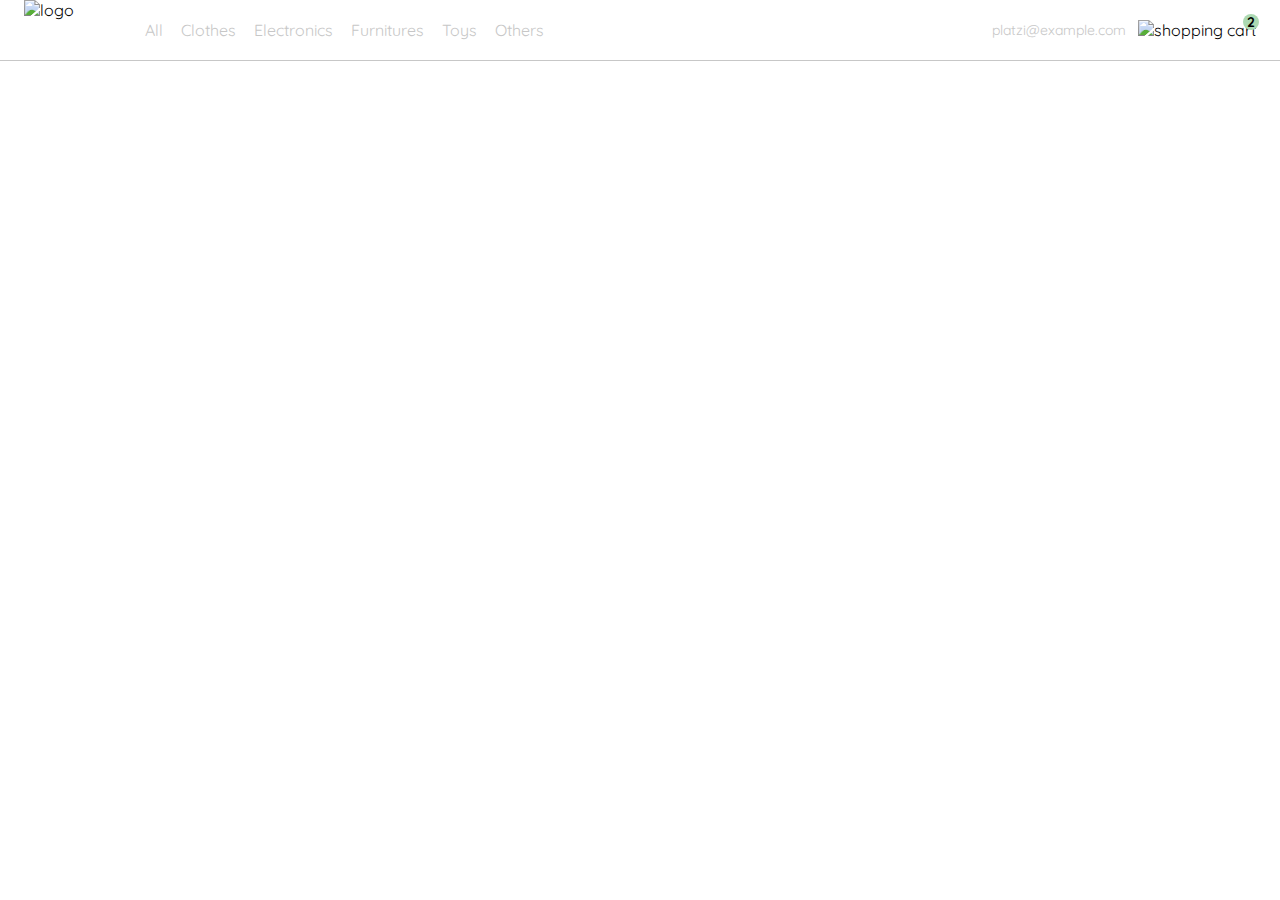
==== index.html @ e910cf51 "Prmera fusion" ====
<!-- Class 11 and class 7 -->


<!DOCTYPE html>
<html lang="en">
<head>
  <meta charset="UTF-8">
  <meta http-equiv="X-UA-Compatible" content="IE=edge">
  <meta name="viewport" content="width=device-width, initial-scale=1.0">
  <title>Tienda Online: pretty things</title>

  <link rel="preconnect" href="https://fonts.googleapis.com">
  <link rel="preconnect" href="https://fonts.gstatic.com" crossorigin>
  <link href="https://fonts.googleapis.com/css2?family=Quicksand:wght@300;500;700&display=swap" rel="stylesheet">
  

 <link rel="stylesheet" href="./style.css">
</head>
<body>
  <nav>
    <img src="./icons/icon_menu.svg" alt="menu" class="menu">

    <div class="navbar-left">
      <img src="./logos/logo_yard_sale.svg" alt="logo" class="logo">

      <ul>
        <li>
          <a href="/">All</a>
        </li>
        <li>
          <a href="/">Clothes</a>
        </li>
        <li>
          <a href="/">Electronics</a>
        </li>
        <li>
          <a href="/">Furnitures</a>
        </li>
        <li>
          <a href="/">Toys</a>
        </li>
        <li>
          <a href="/">Others</a>
        </li>
      </ul>
    </div>

    <div class="navbar-right">
      <ul>
        <li class="navbar-email">platzi@example.com</li>
        <li class="navbar-shopping-cart">
          <img src="./icons/icon_shopping_cart.svg" alt="shopping cart">
          <div>2</div>
        </li>
      </ul>
    </div>
    <div class="desktop-menu inactive">
        <ul>
          <li>
            <a href="/" class="title">My orders</a>
          </li>
    
          <li>
            <a href="/">My account</a>
          </li>
    
          <li>
            <a href="/">Sign out</a>
          </li>
        </ul>
      </div>
  </nav>
  <script src="./main.js"></script>
</body>
</html>
---- style.css ----
:root {
    --white: #FFFFFF;
    --black: #000000;
    --very-light-pink: #C7C7C7;
    --text-input-field: #F7F7F7;
    --hospital-green: #ACD9B2;
    --sm: 14px;
    --md: 16px;
    --lg: 18px;
  }
  body {
    margin: 0;
    font-family: 'Quicksand', sans-serif;
  }
  .inactive {
    display: none;
  }
  nav {
    display: flex;
    justify-content: space-between;
    padding: 0 24px;
    border-bottom: 1px solid var(--very-light-pink);
  }
  .menu {
    display: none;
  }
  .logo {
    width: 100px;
  }
  .navbar-left ul,
  .navbar-right ul {
    list-style: none;
    padding: 0;
    margin: 0;
    display: flex;
    align-items: center;
    height: 60px;
  }
  .navbar-left {
    display: flex;
  }
  .navbar-left ul {
    margin-left: 12px;
  }
  .navbar-left ul li a,
  .navbar-right ul li a {
    text-decoration: none;
    color: var(--very-light-pink);
    border: 1px solid var(--white);
    padding: 8px;
    border-radius: 8px;
  }
  .navbar-left ul li a:hover,
  .navbar-right ul li a:hover {
    border: 1px solid var(--hospital-green);
    color: var(--hospital-green);
  }
  .navbar-email {
    color: var(--very-light-pink);
    cursor: pointer;
    font-size: var(--sm);
    margin-right: 12px;
  }
  .navbar-shopping-cart {
    position: relative;
  }
  .navbar-shopping-cart div {
    width: 16px;
    height: 16px;
    background-color: var(--hospital-green);
    border-radius: 50%;
    font-size: var(--sm);
    font-weight: bold;
    position: absolute;
    top: -6px;
    right: -3px;
    display: flex;
    justify-content: center;
    align-items: center;
  }


  .desktop-menu {
    position: absolute;
    top: 60px;
    right: 50px;
    background-color: var(--white);
    width: 100px;
    height: auto;
    border: 1px solid var(--very-light-pink);
    border-radius: 6px;
    padding: 20px 20px 0 20px;
  }
  .desktop-menu ul {
    list-style: none;
    padding: 0;
    margin: 0;
  }
  .desktop-menu ul li {
    text-align: end;
  }
  .desktop-menu ul li:nth-child(1),
  .desktop-menu ul li:nth-child(2) {
    font-weight: bold;
  }
  .desktop-menu ul li:last-child {
    padding-top: 20px;
    border-top: 1px solid var(--very-light-pink);
  }
  .desktop-menu ul li:last-child a {
    color: var(--hospital-green);
    font-size: var(--sm);
  }
  .desktop-menu ul li a {
    color: var(--back);
    text-decoration: none;
    margin-bottom: 20px;
    display: inline-block;
  }






  @media (max-width: 640px) {
    .menu {
      display: block;
    }
    .navbar-left ul {
      display: none;
    }
    .navbar-email {
      display: none;
    }
  }
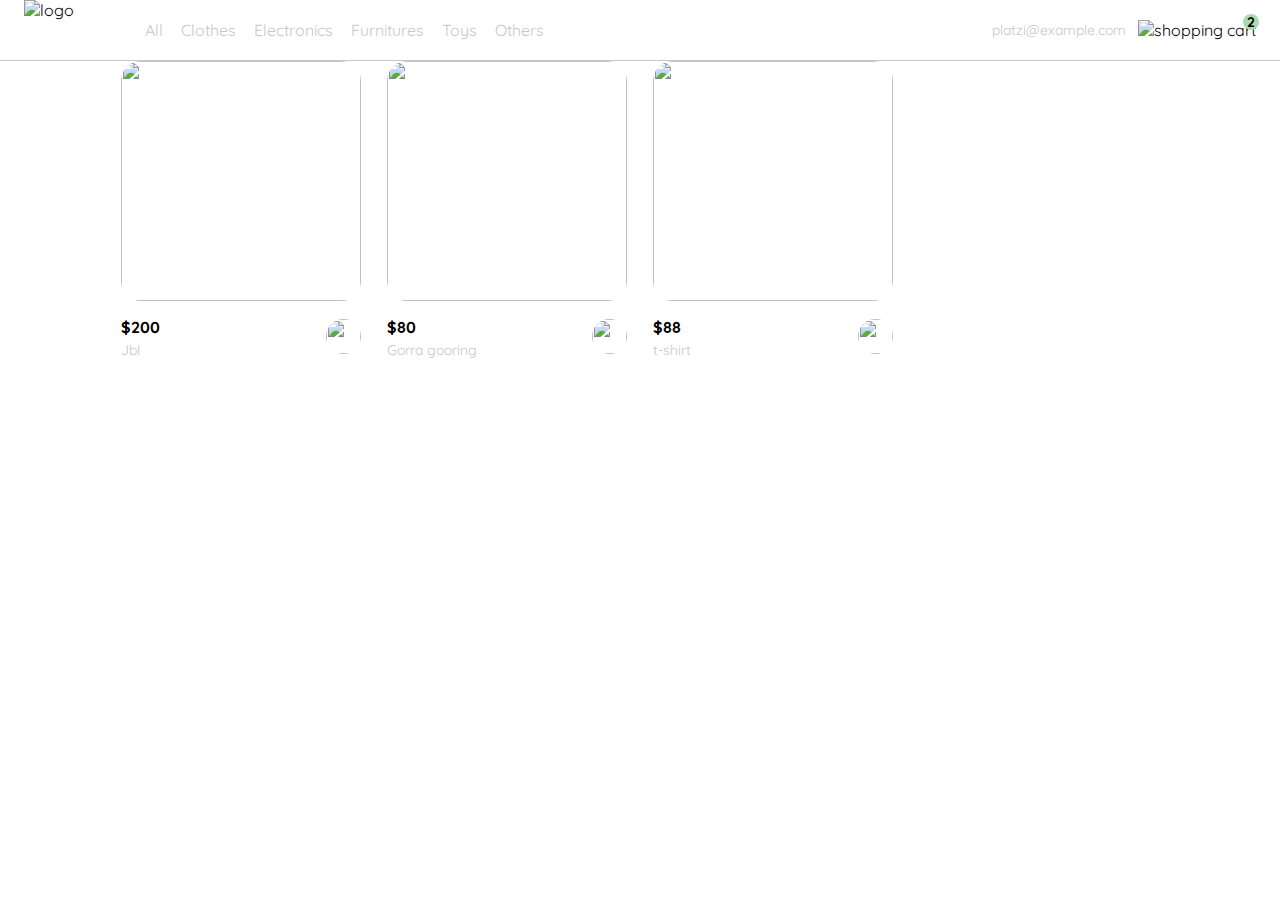
==== commit 28b01f55: "Se agrego lista de productos dinamics" ====
--- a/index.html
+++ b/index.html
@@ -69,7 +69,101 @@
           </li>
         </ul>
       </div>
+      <div class="mobile-menu inactive">
+        <ul>
+          <li>
+            <a href="/">CATEGORIES</a>
+          </li>
+          <li>
+            <a href="/">All</a>
+          </li>
+          <li>
+            <a href="/">Clothes</a>
+          </li>
+          <li>
+            <a href="/">Electronics</a>
+          </li>
+          <li>
+            <a href="/">Furnitures</a>
+          </li>
+          <li>
+            <a href="/">Toys</a>
+          </li>
+          <li>
+            <a href="/">Other</a>
+          </li>
+        </ul>
+    
+        <ul>
+          <li>
+            <a href="/">My orders</a>
+          </li>
+          <li>
+            <a href="/">My account</a>
+          </li>
+        </ul>
+    
+        <ul>
+          <li>
+            <a href="/" class="email">platzi@example.com</a>
+          </li>
+          <li>
+            <a href="/" class="sign-out">Sign out</a>
+          </li>
+        </ul>
+      </div>
   </nav>
+  <aside class="product-detail inactive">
+    <div class="title-container">
+      <img src="./icons/flechita.svg" alt="arrow">
+      <p class="title">My order</p>
+    </div>
+
+    <div class="my-order-content">
+      <div class="shopping-cart">
+        <figure>
+          <img src="https://images.pexels.com/photos/276517/pexels-photo-276517.jpeg?auto=compress&cs=tinysrgb&dpr=2&h=650&w=940" alt="bike">
+        </figure>
+        <p>Bike</p>
+        <p>$30,00</p>
+        <img src="./icons/icon_close.png" alt="close">
+      </div>
+
+      <div class="shopping-cart">
+        <figure>
+          <img src="https://images.pexels.com/photos/276517/pexels-photo-276517.jpeg?auto=compress&cs=tinysrgb&dpr=2&h=650&w=940" alt="bike">
+        </figure>
+        <p>Bike</p>
+        <p>$30,00</p>
+        <img src="./icons/icon_close.png" alt="close">
+      </div>
+
+      <div class="shopping-cart">
+        <figure>
+          <img src="https://images.pexels.com/photos/276517/pexels-photo-276517.jpeg?auto=compress&cs=tinysrgb&dpr=2&h=650&w=940" alt="bike">
+        </figure>
+        <p>Bike</p>
+        <p>$30,00</p>
+        <img src="./icons/icon_close.png" alt="close">
+      </div>
+
+      <div class="order">
+        <p>
+          <span>Total</span>
+        </p>
+        <p>$560.00</p>
+      </div>
+
+      <button class="primary-button">
+        Checkout
+      </button>
+    </div>
+  </div>
+</aside>
+ <section class="main-container">
+    <div class="cards-container">
+      </div>
+    </section> 
   <script src="./main.js"></script>
 </body>
 </html>--- a/style.css
+++ b/style.css
@@ -1,3 +1,5 @@
+/* Estilos generales */
+
 :root {
     --white: #FFFFFF;
     --black: #000000;
@@ -15,6 +17,7 @@
   .inactive {
     display: none;
   }
+  /* Estilos de la barra de navigation */
   nav {
     display: flex;
     justify-content: space-between;
@@ -79,7 +82,7 @@
     align-items: center;
   }
 
-
+/* Menu en desktop  */
   .desktop-menu {
     position: absolute;
     top: 60px;
@@ -117,10 +120,155 @@
     margin-bottom: 20px;
     display: inline-block;
   }
-
-
-
-
+/* Menu en mobile  */
+.mobile-menu {
+  
+  padding: 24px;
+  position: absolute;
+  top: 60px;
+}
+.mobile-menu a {
+  text-decoration: none;
+  color: var(--black);
+  font-weight: bold;
+  /* margin-bottom: 24px; */
+}
+.mobile-menu ul {
+  padding: 0;
+  margin: 24px 0 0;
+  list-style: none;
+}
+.mobile-menu ul:nth-child(1) {
+  border-bottom: 1px solid var(--very-light-pink);
+}
+.mobile-menu ul li {
+  margin-bottom: 24px;
+}
+.email {
+  font-size: var(--sm);
+  font-weight: 300 !important;
+}
+.sign-out {
+  font-size: var(--sm);
+  color: var(--hospital-green) !important;
+}
+/* Shopping Car */
+.product-detail {
+  background-color: var(--white);
+  width: 360px;
+  padding:0px 24px;
+  box-sizing: border-box;
+  position: absolute;
+  right: 0;
+}
+.title-container {
+  display: flex;
+}
+.title-container img {
+  transform: rotate(180deg);
+  margin-right: 14px;
+}
+.title {
+  font-size: var(--lg);
+  font-weight: bold;
+}
+.order {
+  display: grid;
+  grid-template-columns: auto 1fr;
+  gap: 16px;
+  align-items: center;
+  background-color: var(--text-input-field);
+  margin-bottom: 24px;
+  border-radius: 8px;
+  padding: 0 24px;
+}
+.order p:nth-child(1) {
+  display: flex;
+  flex-direction: column;
+}
+.order p span:nth-child(1) {
+  font-size: var(--md);
+  font-weight: bold;
+}
+.order p:nth-child(2) {
+  text-align: end;
+  font-weight: bold;
+}
+.shopping-cart {
+  display: grid;
+  grid-template-columns: auto 1fr auto auto;
+  gap: 16px;
+  margin-bottom: 24px;
+  align-items: center;
+}
+.shopping-cart figure {
+  margin: 0;
+}
+.shopping-cart figure img {
+  width: 70px;
+  height: 70px;
+  border-radius: 20px;
+  object-fit: cover;
+}
+.shopping-cart p:nth-child(2) {
+  color: var(--very-light-pink);
+}
+.shopping-cart p:nth-child(3) {
+  font-size: var(--md);
+  font-weight: bold;
+}
+.primary-button {
+  background-color: var(--hospital-green);
+  border-radius: 8px;
+  border: none;
+  color: var(--white);
+  width: 100%;
+  cursor: pointer;
+  font-size: var(--md);
+  font-weight: bold;
+  height: 50px;
+}
+/* lista de articulos */
+.cards-container {
+  display: grid;
+  grid-template-columns: repeat(auto-fill, 240px);
+  gap: 26px;
+  place-content: center;
+}
+.product-card {
+  width: 240px;
+}
+.product-card img {
+  width: 240px;
+  height: 240px;
+  border-radius: 20px;
+  object-fit: cover;
+}
+.product-info {
+  display: flex;
+  justify-content: space-between;
+  align-items: center;
+  margin-top: 12px;
+}
+.product-info figure {
+  margin: 0;
+}
+.product-info figure img {
+  width: 35px;
+  height: 35px;
+}
+.product-info div p:nth-child(1) {
+  font-weight: bold;
+  font-size: var(--md);
+  margin-top: 0;
+  margin-bottom: 4px;
+}
+.product-info div p:nth-child(2) {
+  font-size: var(--sm);
+  margin-top: 0;
+  margin-bottom: 0;
+  color: var(--very-light-pink);
+}
 
 
   @media (max-width: 640px) {
@@ -133,4 +281,26 @@
     .navbar-email {
       display: none;
     }
+    .desktop-menu{
+      display: none;
+    }
+    .product-detail {
+      width: 100%;
+    }
+    .cards-container {
+      grid-template-columns: repeat(auto-fill, 140px);
+    }
+    .product-card {
+      width: 140px;
+    }
+    .product-card img {
+      width: 140px;
+      height: 140px;
+    }
+  }
+
+  @media (min-width: 641px) {
+    .mobile-menu{
+      display: none;
+    }
   }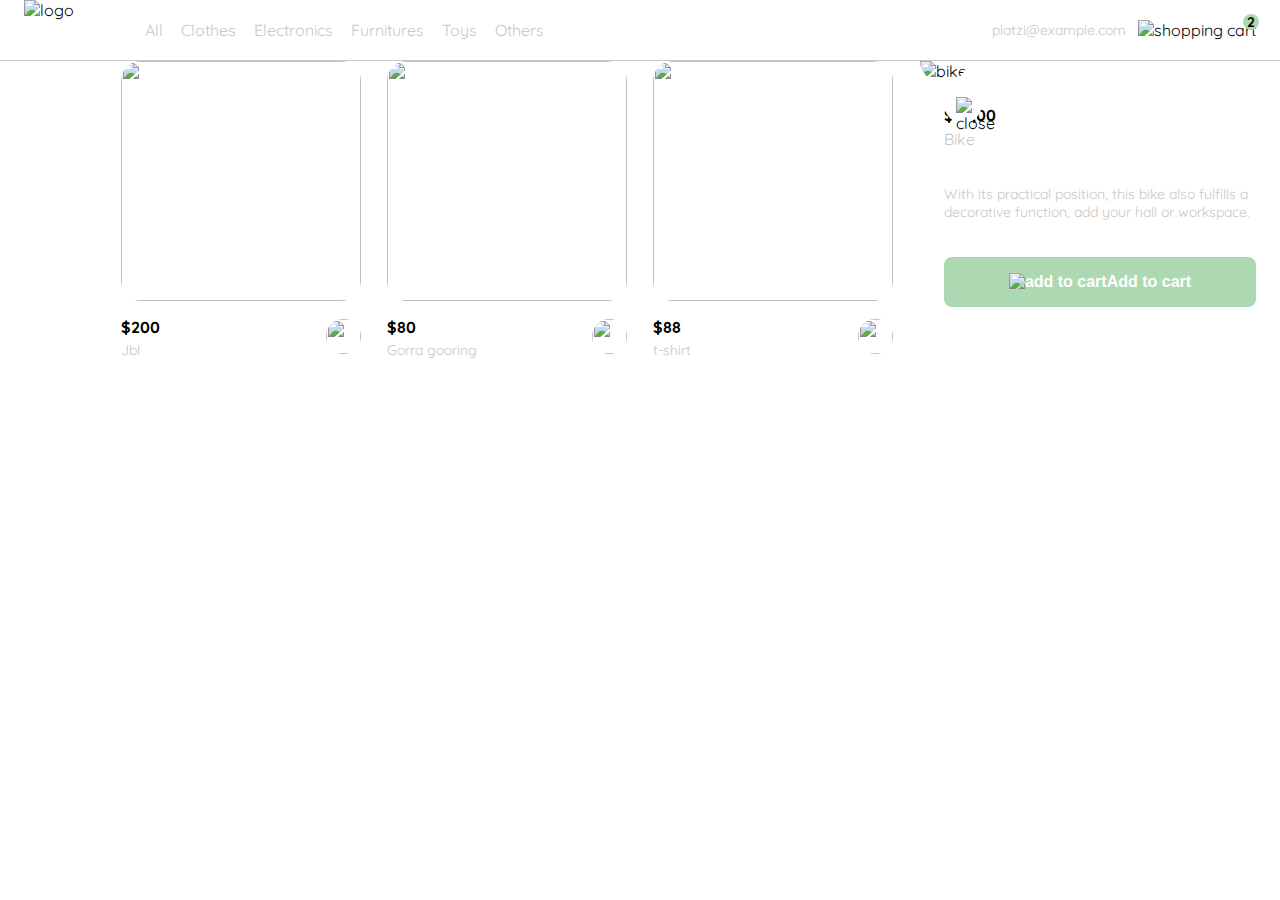
==== commit 38a0a575: "Un commit sugerido por la masacre a continuacion" ====
--- a/index.html
+++ b/index.html
@@ -160,6 +160,23 @@
     </div>
   </div>
 </aside>
+
+<aside class="product-detail2 ">
+  <div class="product-detail-close">
+    <img src="./icons/icon_close.png" alt="close">
+  </div>
+  <img src="https://images.pexels.com/photos/276517/pexels-photo-276517.jpeg?auto=compress&cs=tinysrgb&dpr=2&h=650&w=940" alt="bike">
+  <div class="product-info2">
+    <p>$35,00</p>
+    <p>Bike</p>
+    <p>With its practical position, this bike also fulfills a decorative function, add your hall or workspace.</p>
+    <button class="primary-button add-to-cart-button">
+      <img src="./icons/bt_add_to_cart.svg" alt="add to cart">
+      Add to cart
+    </button>
+  </div>
+</aside>
+
  <section class="main-container">
     <div class="cards-container">
       </div>
--- a/style.css
+++ b/style.css
@@ -126,6 +126,9 @@
   padding: 24px;
   position: absolute;
   top: 60px;
+  left: 0;
+  background-color: var(--white);
+  width: 100%;
 }
 .mobile-menu a {
   text-decoration: none;
@@ -270,6 +273,72 @@
   color: var(--very-light-pink);
 }
 
+/* Detalles de un producto */
+.product-detail2 {
+  width: 360px;
+  padding-bottom: 24px;
+  position: absolute;
+  right: 0;
+}
+.product-detail-close {
+  background: var(--white);
+  width: 14px;
+  height: 14px;
+  position: absolute;
+  top: 24px;
+  left: 24px;
+  z-index: 2;
+  padding: 12px;
+  border-radius: 50%;
+}
+.product-detail-close:hover {
+  cursor: pointer;
+}
+.product-detail2 > img:nth-child(2) {
+  width: 100%;
+  height: 360px;
+  object-fit: cover;
+  border-radius: 0 0 20px 20px;
+}
+.product-info2 {
+  margin: 24px 24px 0 24px;
+}
+.product-info2 p:nth-child(1) {
+  font-weight: bold;
+  font-size: var(--md);
+  margin-top: 0;
+  margin-bottom: 4px;
+}
+.product-info2 p:nth-child(2) {
+  color: var(--very-light-pink);
+  font-size: var(--md);
+  margin-top: 0;
+  margin-bottom: 36px;
+}
+.product-info2 p:nth-child(3) {
+  color: var(--very-light-pink);
+  font-size: var(--sm);
+  margin-top: 0;
+  margin-bottom: 36px;
+}
+.primary-button {
+  background-color: var(--hospital-green);
+  border-radius: 8px;
+  border: none;
+  color: var(--white);
+  width: 100%;
+  cursor: pointer;
+  font-size: var(--md);
+  font-weight: bold;
+  height: 50px;
+}
+.add-to-cart-button {
+  display: flex;
+  align-items: center;
+  justify-content: center;
+}
+
+
 
   @media (max-width: 640px) {
     .menu {
@@ -297,6 +366,9 @@
       width: 140px;
       height: 140px;
     }
+    .product-detail2 {
+      width: 100%;
+    }
   }
 
   @media (min-width: 641px) {
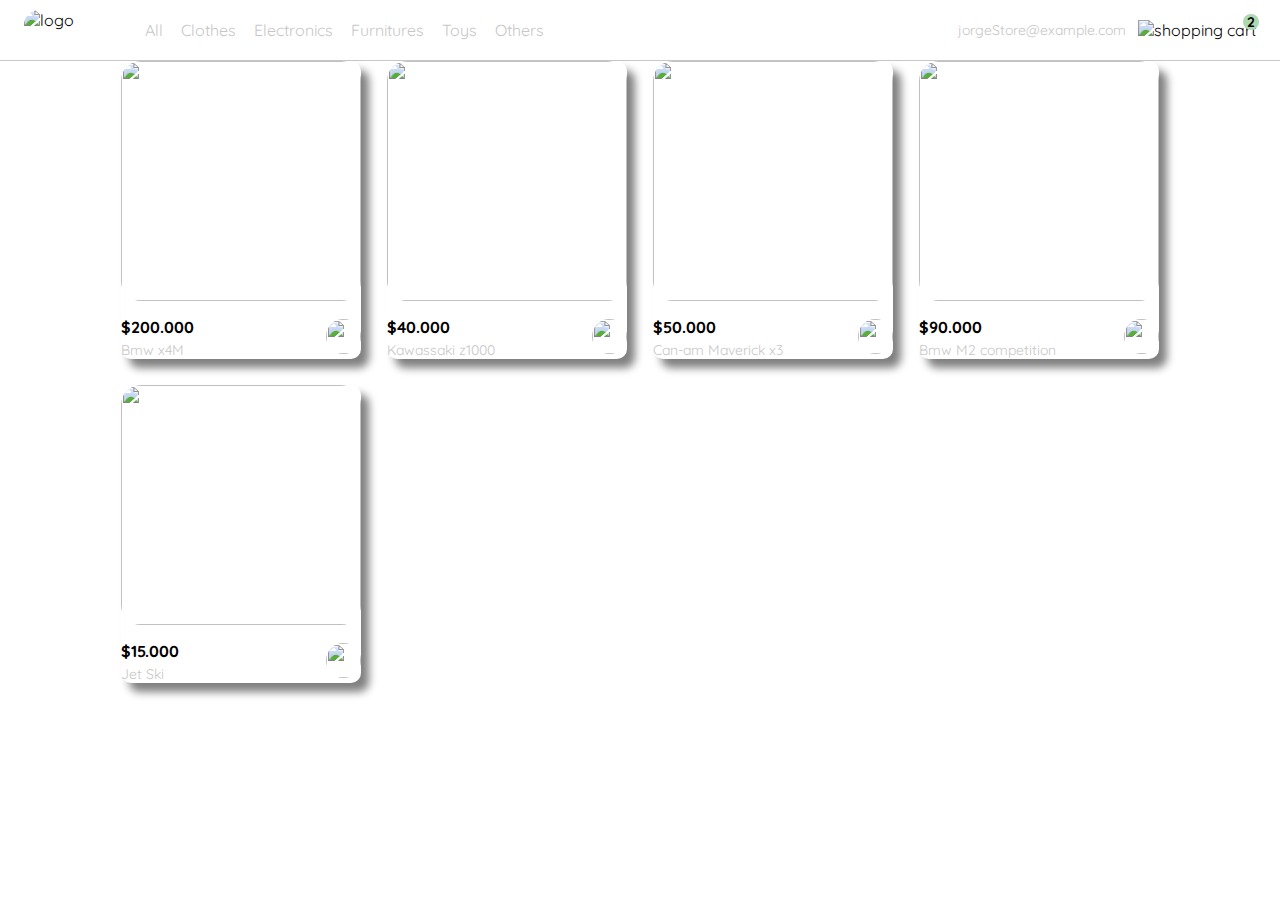
==== commit db6b0b21: "Detalles del producto agregado, no funciona al 100%" ====
--- a/index.html
+++ b/index.html
@@ -7,7 +7,7 @@
   <meta charset="UTF-8">
   <meta http-equiv="X-UA-Compatible" content="IE=edge">
   <meta name="viewport" content="width=device-width, initial-scale=1.0">
-  <title>Tienda Online: pretty things</title>
+  <title>Tienda Online: Toys for Adults</title>
 
   <link rel="preconnect" href="https://fonts.googleapis.com">
   <link rel="preconnect" href="https://fonts.gstatic.com" crossorigin>
@@ -21,7 +21,7 @@
     <img src="./icons/icon_menu.svg" alt="menu" class="menu">
 
     <div class="navbar-left">
-      <img src="./logos/logo_yard_sale.svg" alt="logo" class="logo">
+      <img src="./logos/logoAccesorios.png" alt="logo" class="logo">
 
       <ul>
         <li>
@@ -47,7 +47,7 @@
 
     <div class="navbar-right">
       <ul>
-        <li class="navbar-email">platzi@example.com</li>
+        <li class="navbar-email">jorgeStore@example.com</li>
         <li class="navbar-shopping-cart">
           <img src="./icons/icon_shopping_cart.svg" alt="shopping cart">
           <div>2</div>
@@ -160,22 +160,23 @@
     </div>
   </div>
 </aside>
-
-<aside class="product-detail2 ">
+<!-- Detalles del producto dinamico -->
+<aside class="product-detail2 inactive">
   <div class="product-detail-close">
     <img src="./icons/icon_close.png" alt="close">
   </div>
-  <img src="https://images.pexels.com/photos/276517/pexels-photo-276517.jpeg?auto=compress&cs=tinysrgb&dpr=2&h=650&w=940" alt="bike">
+  <img src="" alt="" class="product-detail2-img">
   <div class="product-info2">
-    <p>$35,00</p>
-    <p>Bike</p>
-    <p>With its practical position, this bike also fulfills a decorative function, add your hall or workspace.</p>
+    <p class="product-detail2-price"></p>
+    <p class="product-detail2-name"></p>
+    <p class="product-detail2-description"></p>
     <button class="primary-button add-to-cart-button">
       <img src="./icons/bt_add_to_cart.svg" alt="add to cart">
       Add to cart
     </button>
   </div>
 </aside>
+
 
  <section class="main-container">
     <div class="cards-container">
--- a/style.css
+++ b/style.css
@@ -28,7 +28,11 @@
     display: none;
   }
   .logo {
+    
     width: 100px;
+    height: 40px;
+    margin-top: 10px;
+    border-radius: 15px;
   }
   .navbar-left ul,
   .navbar-right ul {
@@ -237,9 +241,12 @@
   grid-template-columns: repeat(auto-fill, 240px);
   gap: 26px;
   place-content: center;
+  
 }
 .product-card {
   width: 240px;
+  box-shadow: 8px 9px 8px 0px gray;
+  border-radius: 10px;
 }
 .product-card img {
   width: 240px;
@@ -279,6 +286,7 @@
   padding-bottom: 24px;
   position: absolute;
   right: 0;
+  background-color: white;
 }
 .product-detail-close {
   background: var(--white);
